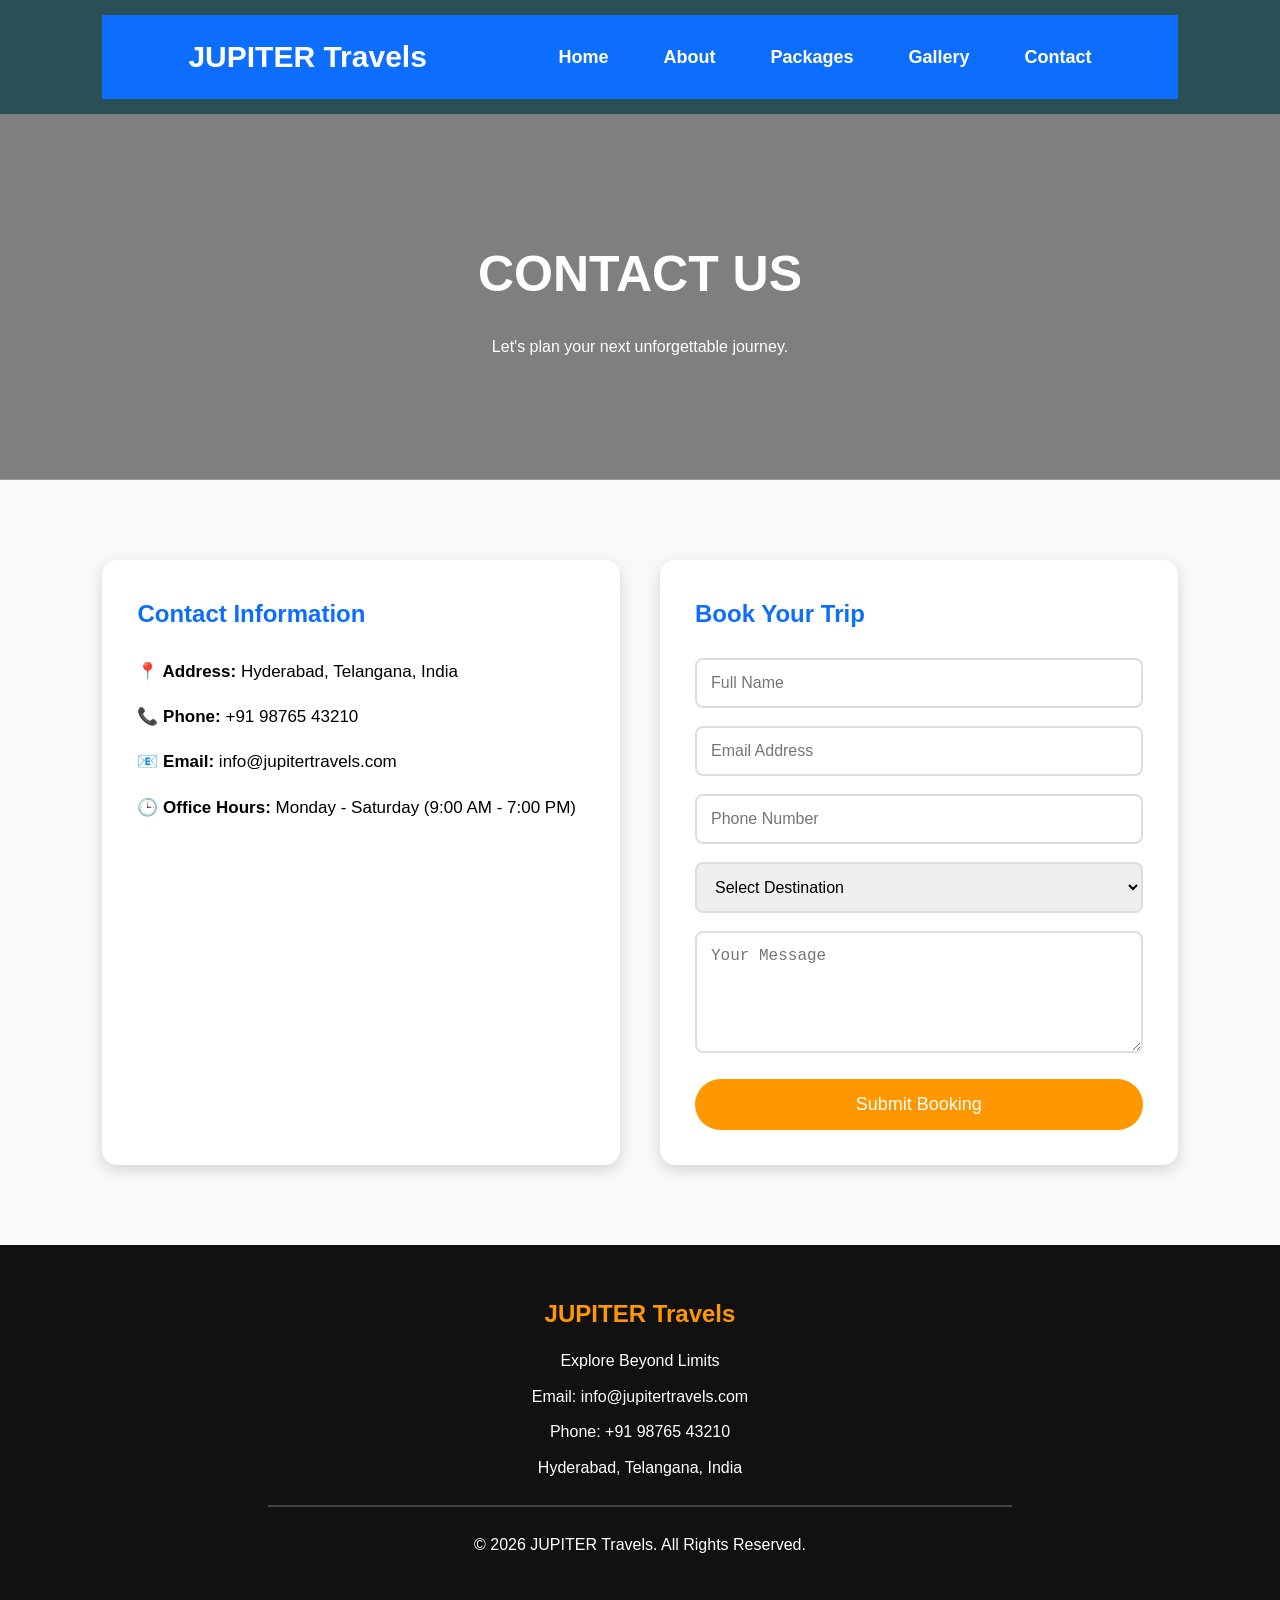
==== contact.html @ 2c7e60f9 "Add files via upload Added complete JUPITER Travels website files." ====
<!DOCTYPE html>
<html lang="en">

<head>
    <meta charset="UTF-8">
    <meta name="viewport" content="width=device-width, initial-scale=1.0">
    <title>Contact | JUPITER Travels</title>

    <meta name="description" content="Contact JUPITER Travels to book your dream vacation.">

    <link rel="stylesheet" href="style.css">
</head>

<body>

    <!-- Navigation -->

    <header>
        <nav>

            <h2 class="logo">JUPITER Travels</h2>

            <div class="menu-toggle" id="menu-toggle">
                ☰
            </div>

            <ul id="nav-links">
                <li><a href="index.html">Home</a></li>
                <li><a href="about.html">About</a></li>
                <li><a href="packages.html">Packages</a></li>
                <li><a href="gallery.html">Gallery</a></li>
                <li><a href="contact.html">Contact</a></li>
            </ul>

        </nav>
    </header>

    <!-- Banner -->

    <section class="page-banner">
        <h1>CONTACT US</h1>
        <p>Let's plan your next unforgettable journey.</p>
    </section>

    <!-- Contact Section -->

    <section class="contact-section">

        <div class="contact-info">

            <h2>Contact Information</h2>

            <p><strong>📍 Address:</strong> Hyderabad, Telangana, India</p>

            <p><strong>📞 Phone:</strong> +91 98765 43210</p>

            <p><strong>📧 Email:</strong> info@jupitertravels.com</p>

            <p><strong>🕒 Office Hours:</strong> Monday - Saturday (9:00 AM - 7:00 PM)</p>

        </div>

        <div class="contact-form">

            <h2>Book Your Trip</h2>

            <form id="bookingForm">

                <input type="text" id="name" placeholder="Full Name" required>

                <input type="email" id="email" placeholder="Email Address" required>

                <input type="tel" id="phone" placeholder="Phone Number" maxlength="10" required>

                <select id="destination" required>

                    <option value="">Select Destination</option>

                    <option>Goa</option>
                    <option>Kashmir</option>
                    <option>Kerala</option>
                    <option>Jaipur</option>
                    <option>Maldives</option>
                    <option>Paris</option>
                    <option>Leh-Ladakh</option>
                    <option>Andaman</option>
                    <option>Bali</option>
                    <option>Dubai</option>
                    <option>Japan</option>
                    <option>Greece</option>

                </select>

                <textarea id="message" rows="5" placeholder="Your Message" required></textarea>

                <button type="submit">
                    Submit Booking
                </button>

            </form>

        </div>

    </section>

    <!-- Success Popup -->

    <div id="popup" class="popup">

        <div class="popup-content">

            <div class="checkmark">✔</div>

            <h2>Booking Submitted!</h2>

            <p>
                Thank you for choosing
                <strong>JUPITER Travels</strong>.
                <br><br>
                We will contact you soon.
            </p>

            <button onclick="closePopup()">
                OK
            </button>

        </div>

    </div>

    <!-- Footer -->

    <footer>

        <div class="footer-content">

            <h2>JUPITER Travels</h2>

            <p>Explore Beyond Limits</p>

            <p>Email: info@jupitertravels.com</p>

            <p>Phone: +91 98765 43210</p>

            <p>Hyderabad, Telangana, India</p>

            <hr>

            <p>&copy; 2026 JUPITER Travels. All Rights Reserved.</p>

        </div>

    </footer>

    <script src="script.js"></script>

</body>

</html>
---- style.css ----
/* Reset */
* {
    margin: 0;
    padding: 0;
    box-sizing: border-box;
}

body {
    font-family: Arial, sans-serif;
    line-height: 1.6;
}

/* Navigation */
header {
    background: #2a4f54;
    padding: 15px 8%;
}

nav {
    display: flex;
    justify-content: space-between;
    align-items: center;
}

nav h2 {
    color: white;
    font-size: 30px;
}

nav ul {
    display: flex;
    list-style: none;
}

nav ul li {
    margin-left: 25px;
}

nav ul li a {
    color: white;
    text-decoration: none;
    font-weight: bold;
    transition: 0.3s;
}

nav ul li a:hover {
    color: #ffd43b;
}

/* Hero Section */
.hero {
    height: 90vh;
    background: linear-gradient(rgba(0,0,0,0.45), rgba(0,0,0,0.45)),
                url("images/hero/hero.jpg");
    background-size: cover;
    background-position: center;

    display: flex;
    flex-direction: column;
    justify-content: center;
    align-items: center;

    text-align: center;
    color: white;
    padding: 20px;
}

.hero h1 {
    font-size: 60px;
    margin-bottom: 20px;
}

.hero p {
    max-width: 700px;
    font-size: 20px;
    margin-bottom: 30px;
}

.hero button {
    padding: 15px 35px;
    border: none;
    border-radius: 30px;
    background: orange;
    color: white;
    font-size: 18px;
    cursor: pointer;
    transition: 0.3s;
}

.hero button:hover {
    background: darkorange;
    transform: scale(1.05);
}

/* Responsive Design */
@media (max-width: 768px) {

    nav {
        flex-direction: column;
    }

    nav ul {
        flex-direction: column;
        text-align: center;
        margin-top: 15px;
    }

    nav ul li {
        margin: 10px 0;
    }

    .hero h1 {
        font-size: 40px;
    }

    .hero p {
        font-size: 18px;
    }
}
/* Destinations Section */

.destinations {
    padding: 80px 8%;
    background: #f8f9fa;
}

.destinations h2 {
    text-align: center;
    font-size: 40px;
    margin-bottom: 50px;
}

.destination-container {
    display: grid;
    grid-template-columns: repeat(auto-fit, minmax(250px, 1fr));
    gap: 30px;
}

.card {
    background: white;
    border-radius: 12px;
    overflow: hidden;
    box-shadow: 0 5px 15px rgba(0,0,0,0.15);
    transition: 0.3s;
}

.card:hover {
    transform: translateY(-10px);
}

.card img {
    width: 100%;
    height: 220px;
    object-fit: cover;
}

.card h3 {
    padding: 15px;
}

.card p {
    padding: 0 15px 20px;
}
/* Why Choose Us */

.why-us {
    padding: 80px 8%;
    background: white;
}

.why-us h2 {
    text-align: center;
    font-size: 40px;
    margin-bottom: 50px;
}

.why-container {
    display: grid;
    grid-template-columns: repeat(auto-fit, minmax(230px, 1fr));
    gap: 25px;
}

.why-card {
    background: #2a4f54;
    color: white;
    padding: 30px;
    border-radius: 12px;
    text-align: center;
    transition: 0.3s;
}

.why-card:hover {
    transform: translateY(-10px);
}

.why-card h3 {
    margin-bottom: 15px;
    font-size: 22px;
}
/* Featured Packages */

.packages{
    padding:80px 8%;
    background:#f8f9fa;
}

.packages h2{
    text-align:center;
    font-size:40px;
    margin-bottom:50px;
}

.package-container{
    display:grid;
    grid-template-columns:repeat(auto-fit,minmax(280px,1fr));
    gap:30px;
}

.package-card{
    background:white;
    padding:30px;
    border-radius:15px;
    text-align:center;
    box-shadow:0 5px 15px rgba(0,0,0,.15);
    transition:.3s;
}

.package-card:hover{
    transform:translateY(-10px);
}

.package-card h3{
    color:#0d6efd;
    margin-bottom:20px;
}

.package-card p{
    margin:10px 0;
}

.package-card button{
    margin-top:20px;
    padding:12px 25px;
    border:none;
    border-radius:30px;
    background:#ff9800;
    color:white;
    font-weight:bold;
    cursor:pointer;
}

.package-card button:hover{
    background:#e68900;
}
/* Statistics */

.stats{
    background:#0d6efd;
    color:white;
    padding:70px 8%;

    display:grid;
    grid-template-columns:repeat(auto-fit,minmax(200px,1fr));

    gap:30px;

    text-align:center;
}

.stat-box h2{
    font-size:50px;
    margin-bottom:10px;
}

.stat-box p{
    font-size:20px;
}
/* Testimonials */

.testimonials{
    padding:80px 8%;
    background:#f8f9fa;
}

.testimonials h2{
    text-align:center;
    font-size:40px;
    margin-bottom:50px;
}

.testimonial-container{
    display:grid;
    grid-template-columns:repeat(auto-fit,minmax(280px,1fr));
    gap:30px;
}

.testimonial-card{
    background:white;
    padding:30px;
    border-radius:15px;
    box-shadow:0 5px 15px rgba(0,0,0,.15);
    transition:.3s;
}

.testimonial-card:hover{
    transform:translateY(-10px);
}

.testimonial-card p{
    font-style:italic;
    margin-bottom:20px;
}

.testimonial-card h4{
    color:#0d6efd;
}
/* Call To Action */

.cta{
    background:linear-gradient(135deg,#0d6efd,#004aad);
    color:white;
    text-align:center;
    padding:80px 20px;
}

.cta h2{
    font-size:42px;
    margin-bottom:20px;
}

.cta p{
    font-size:18px;
    max-width:700px;
    margin:auto;
    margin-bottom:30px;
}

.cta button{
    background:#ff9800;
    color:white;
    padding:15px 35px;
    border:none;
    border-radius:30px;
    font-size:18px;
    cursor:pointer;
    transition:.3s;
}

.cta button:hover{
    background:#e68900;
    transform:scale(1.05);
}
/* Footer */

footer{
    background:#111;
    color:white;
    padding:50px 20px;
    text-align:center;
}

.footer-content h2{
    color:#ff9800;
    margin-bottom:15px;
}

.footer-content p{
    margin:10px 0;
}

footer hr{
    margin:25px auto;
    width:60%;
    border:1px solid #444;
}
/* Page Banner */

.page-banner{
    background:linear-gradient(rgba(0,0,0,.5),rgba(0,0,0,.5)),
    url("images/hero/hero.jpg");

    background-size:cover;
    background-position:center;

    color:rgb(255, 255, 255);
    text-align:center;
    padding:120px 20px;
}

.page-banner h1{
    font-size:50px;
    margin-bottom:20px;
}

.about-content{
    padding:80px 8%;
}

.about-content h2{
    text-align:center;
    font-size:40px;
    margin-bottom:30px;
}

.about-content>p{
    max-width:900px;
    margin:auto;
    text-align:center;
    margin-bottom:50px;
}

.about-grid{
    display:grid;
    grid-template-columns:repeat(auto-fit,minmax(250px,1fr));
    gap:30px;
}

.about-box{
    background:white;
    padding:30px;
    border-radius:15px;
    box-shadow:0 5px 15px rgba(0,0,0,.15);
    transition:.3s;
}

.about-box:hover{
    transform:translateY(-10px);
}
/* Gallery */

.gallery-section{
    padding:80px 8%;
}

.gallery-section h2{
    text-align:center;
    font-size:40px;
    margin-bottom:50px;
}

.gallery-grid{
    display:grid;
    grid-template-columns:repeat(auto-fit,minmax(280px,1fr));
    gap:20px;
}

.gallery-grid img{
    width:100%;
    height:250px;
    object-fit:cover;
    border-radius:15px;
    transition:.4s;
    box-shadow:0 5px 15px rgba(0,0,0,.15);
}

.gallery-grid img:hover{
    transform:scale(1.05);
}
/* Gallery */

.gallery-section{
    padding:80px 8%;
    background:#f8f9fa;
}

.gallery-section h2{
    text-align:center;
    font-size:40px;
    margin-bottom:50px;
}

.gallery-grid{
    display:grid;
    grid-template-columns:repeat(auto-fit,minmax(280px,1fr));
    gap:25px;
}

.gallery-card{
    background:white;
    border-radius:15px;
    overflow:hidden;
    box-shadow:0 5px 15px rgba(0,0,0,.15);
    transition:.3s;
}

.gallery-card:hover{
    transform:translateY(-10px);
}

.gallery-card img{
    width:100%;
    height:250px;
    object-fit:cover;
}

.gallery-card h3{
    text-align:center;
    padding:18px;
    color:#0d6efd;
    font-size:24px;
}
/* Contact */

.contact-section{
    display:grid;
    grid-template-columns:1fr 1fr;
    gap:50px;
    padding:80px 8%;
}

.contact-info,
.contact-form{
    background:white;
    padding:35px;
    border-radius:15px;
    box-shadow:0 5px 15px rgba(0,0,0,.15);
}

.contact-info h2,
.contact-form h2{
    margin-bottom:25px;
    color:#0d6efd;
}

.contact-info p{
    margin:18px 0;
}

.contact-form input,
.contact-form select,
.contact-form textarea{
    width:100%;
    padding:15px;
    margin-bottom:20px;
    border:1px solid #ccc;
    border-radius:8px;
    font-size:16px;
}

.contact-form button{
    width:100%;
    padding:15px;
    background:#ff9800;
    color:white;
    border:none;
    border-radius:30px;
    font-size:18px;
    cursor:pointer;
}

.contact-form button:hover{
    background:#e68900;
}

@media(max-width:768px){

.contact-section{
grid-template-columns:1fr;
}

}
/* Trip Cost Calculator */

.calculator{
    max-width:700px;
    margin:0 auto 60px;
    background:white;
    padding:35px;
    border-radius:15px;
    box-shadow:0 5px 15px rgba(0,0,0,.15);
    text-align:center;
}

.calculator h2{
    color:#0d6efd;
    margin-bottom:25px;
}

.calculator select,
.calculator input{
    width:100%;
    padding:15px;
    margin:15px 0;
    border:1px solid #ccc;
    border-radius:8px;
    font-size:16px;
}

.calculator button{
    background:#ff9800;
    color:white;
    border:none;
    padding:15px 30px;
    border-radius:30px;
    cursor:pointer;
    font-size:18px;
}

.calculator button:hover{
    background:#e68900;
}

#totalCost{
    margin-top:25px;
    color:#0d6efd;
    font-size:28px;
}
/* CONTACT PAGE */

.contact-section{
    display:grid;
    grid-template-columns:repeat(auto-fit,minmax(350px,1fr));
    gap:40px;
    padding:80px 8%;
    background:#f8f9fa;
}

.contact-info,
.contact-form{
    background:#fff;
    padding:35px;
    border-radius:15px;
    box-shadow:0 5px 15px rgba(0,0,0,.15);
}

.contact-info h2,
.contact-form h2{
    color:#0d6efd;
    margin-bottom:25px;
}

.contact-info p{
    margin:18px 0;
    font-size:17px;
}

.contact-form input,
.contact-form select,
.contact-form textarea{
    width:100%;
    padding:14px;
    margin-bottom:18px;
    border:2px solid #ddd;
    border-radius:8px;
    font-size:16px;
    transition:.3s;
    box-sizing:border-box;
}

.contact-form input:focus,
.contact-form select:focus,
.contact-form textarea:focus{
    border-color:#0d6efd;
    outline:none;
    box-shadow:0 0 8px rgba(13,110,253,.2);
}

.contact-form button{
    width:100%;
    padding:15px;
    background:#ff9800;
    color:#fff;
    border:none;
    border-radius:30px;
    font-size:18px;
    cursor:pointer;
    transition:.3s;
}

.contact-form button:hover{
    background:#e68900;
    transform:translateY(-2px);
}

/* SUCCESS POPUP */

.popup{
    position:fixed;
    top:0;
    left:0;
    width:100%;
    height:100%;
    background:rgba(0,0,0,.6);
    display:none;
    justify-content:center;
    align-items:center;
    z-index:9999;
}

.popup-content{
    width:380px;
    background:#fff;
    padding:35px;
    border-radius:20px;
    text-align:center;
    animation:popup .3s ease;
}

.checkmark{
    width:90px;
    height:90px;
    margin:0 auto 20px;
    border-radius:50%;
    background:#28a745;
    color:#fff;
    font-size:55px;
    line-height:90px;
}

.popup-content h2{
    margin-bottom:15px;
    color:#28a745;
}

.popup-content p{
    font-size:17px;
    margin-bottom:25px;
}

.popup-content button{
    background:#0d6efd;
    color:white;
    border:none;
    padding:12px 35px;
    border-radius:30px;
    font-size:17px;
    cursor:pointer;
}

.popup-content button:hover{
    background:#004aad;
}

@keyframes popup{

from{
transform:scale(.5);
opacity:0;
}

to{
transform:scale(1);
opacity:1;
}

}

@media(max-width:768px){

.contact-section{
grid-template-columns:1fr;
}

}
/* ===========================
   Responsive Navigation
=========================== */

nav{
    display:flex;
    justify-content:space-between;
    align-items:center;
    padding:18px 8%;
    background:#0d6efd;
}

.logo{
    color:white;
    font-size:30px;
    font-weight:bold;
}

nav ul{
    display:flex;
    list-style:none;
    gap:30px;
}

nav ul li{
    list-style:none;
}

nav ul li a{
    color:white;
    text-decoration:none;
    font-size:18px;
    transition:.3s;
}

nav ul li a:hover{
    color:#ffd700;
}

.menu-toggle{
    display:none;
    font-size:35px;
    color:white;
    cursor:pointer;
}

/* Mobile */

@media(max-width:768px){

.menu-toggle{
display:block;
}

nav ul{

display:none;

position:absolute;

top:75px;

left:0;

width:100%;

background:#2a4f54;

flex-direction:column;

text-align:center;

padding:20px 0;

}

nav ul.active{

display:flex;

}

nav ul li{

margin:15px 0;

}

}
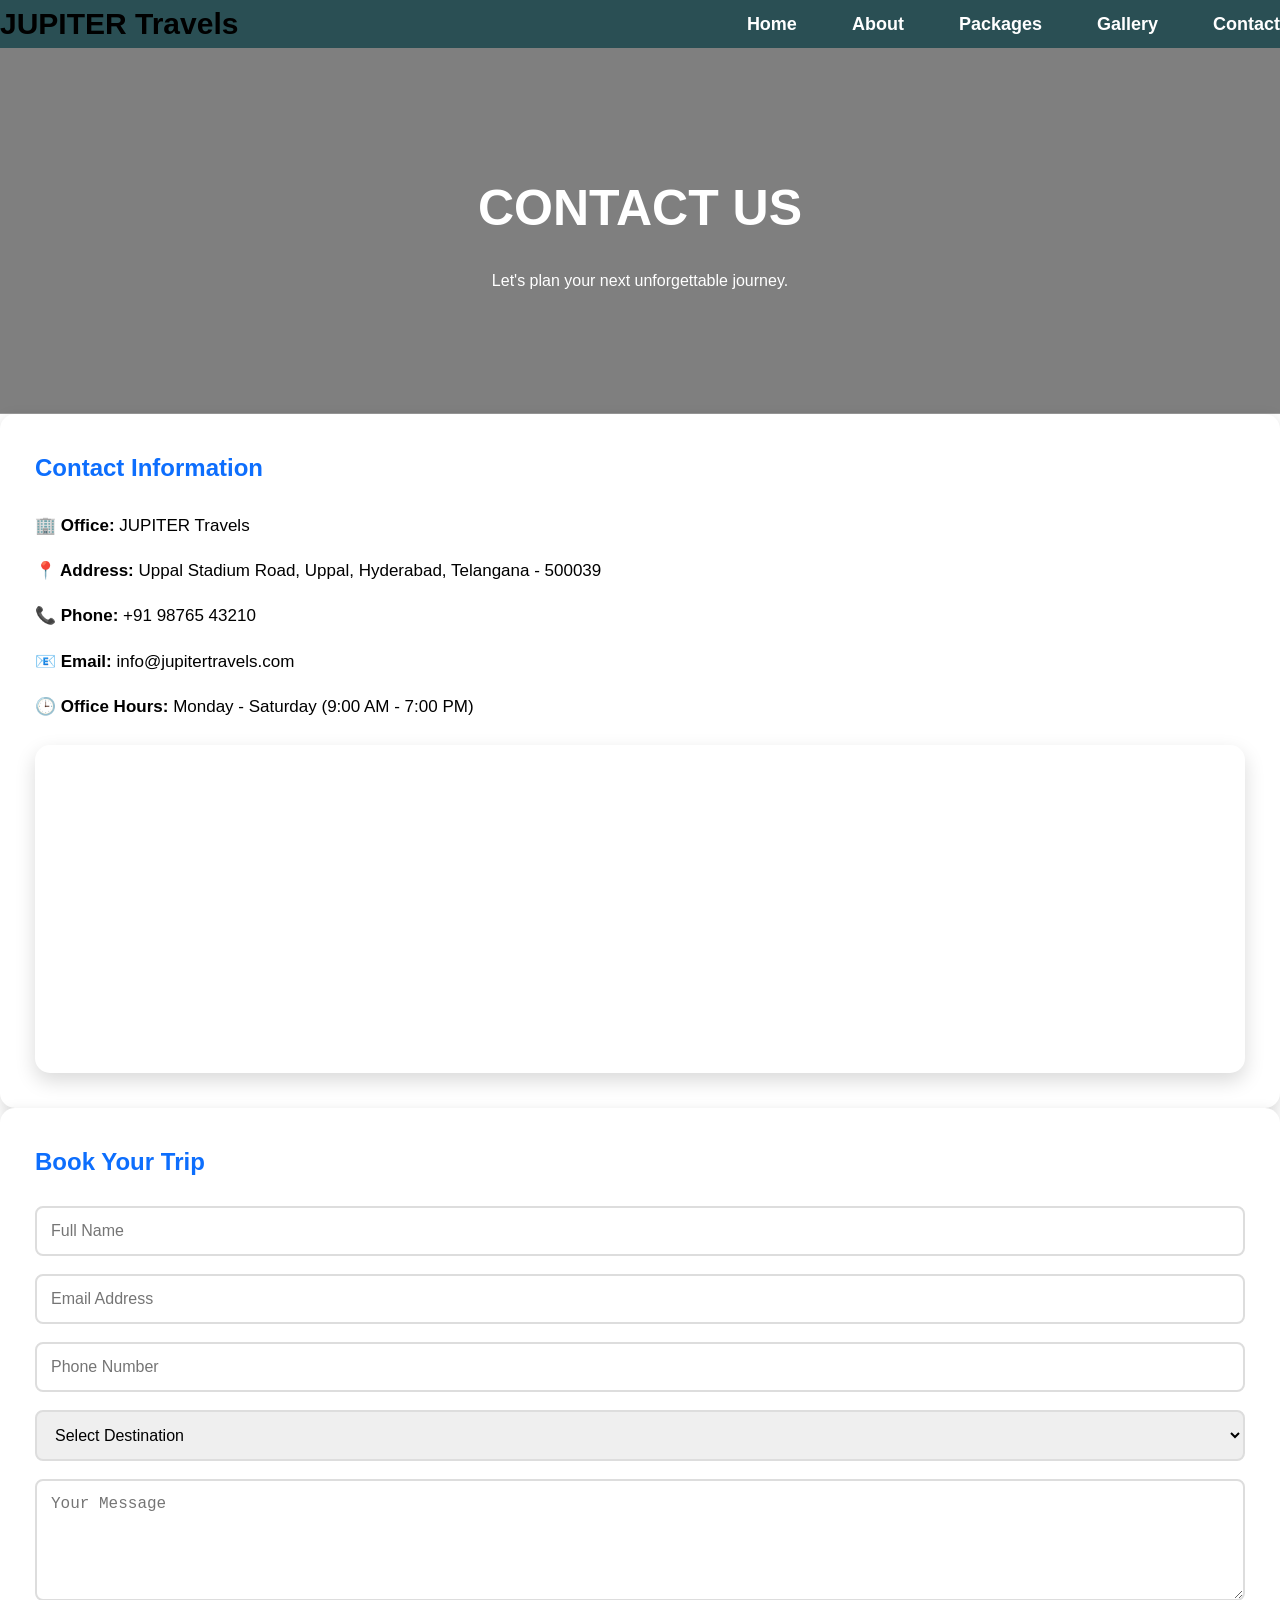
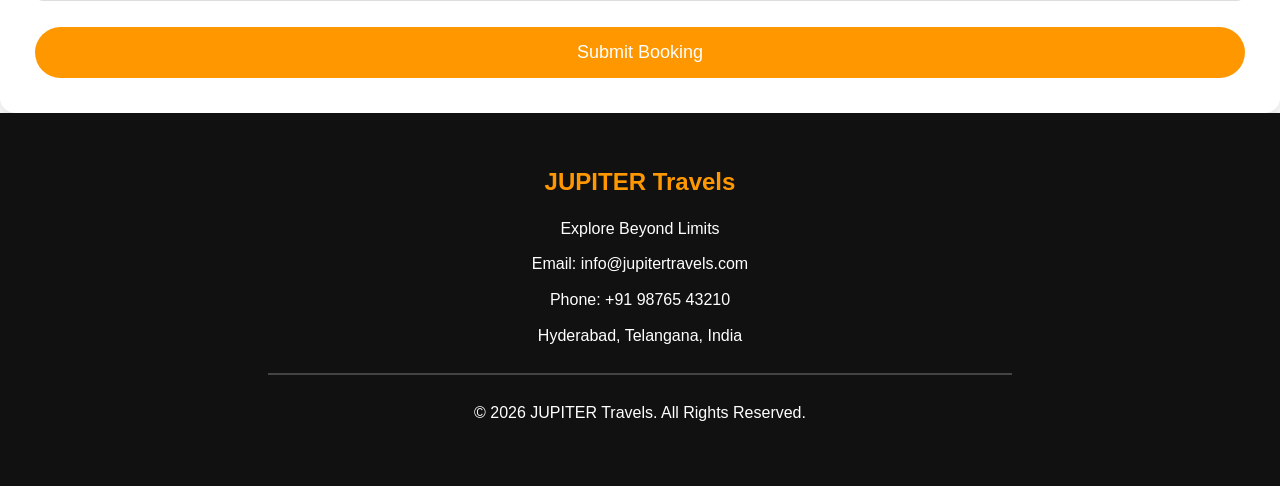
==== commit 4d29de27: "Add files via upload" ====
--- a/contact.html
+++ b/contact.html
@@ -44,62 +44,71 @@
 
     <!-- Contact Section -->
 
-    <section class="contact-section">
+    <div class="contact-info">
 
-        <div class="contact-info">
+        <h2>Contact Information</h2>
 
-            <h2>Contact Information</h2>
+        <p><strong>🏢 Office:</strong> JUPITER Travels</p>
 
-            <p><strong>📍 Address:</strong> Hyderabad, Telangana, India</p>
+        <p><strong>📍 Address:</strong> Uppal Stadium Road, Uppal, Hyderabad, Telangana - 500039</p>
 
-            <p><strong>📞 Phone:</strong> +91 98765 43210</p>
+        <p><strong>📞 Phone:</strong> +91 98765 43210</p>
 
-            <p><strong>📧 Email:</strong> info@jupitertravels.com</p>
+        <p><strong>📧 Email:</strong> info@jupitertravels.com</p>
 
-            <p><strong>🕒 Office Hours:</strong> Monday - Saturday (9:00 AM - 7:00 PM)</p>
+        <p><strong>🕒 Office Hours:</strong> Monday - Saturday (9:00 AM - 7:00 PM)</p>
+
+        <div class="map-container">
+
+            <iframe
+                src="https://maps.google.com/maps?q=Rajiv%20Gandhi%20International%20Cricket%20Stadium%20Uppal&t=&z=15&ie=UTF8&iwloc=&output=embed"
+                width="100%" height="320" style="border:0;" allowfullscreen="" loading="lazy">
+            </iframe>
 
         </div>
 
-        <div class="contact-form">
+    </div>
 
-            <h2>Book Your Trip</h2>
+    <div class="contact-form">
 
-            <form id="bookingForm">
+        <h2>Book Your Trip</h2>
 
-                <input type="text" id="name" placeholder="Full Name" required>
+        <form id="bookingForm">
 
-                <input type="email" id="email" placeholder="Email Address" required>
+            <input type="text" id="name" placeholder="Full Name" required>
 
-                <input type="tel" id="phone" placeholder="Phone Number" maxlength="10" required>
+            <input type="email" id="email" placeholder="Email Address" required>
 
-                <select id="destination" required>
+            <input type="tel" id="phone" placeholder="Phone Number" maxlength="10" required>
 
-                    <option value="">Select Destination</option>
+            <select id="destination" required>
 
-                    <option>Goa</option>
-                    <option>Kashmir</option>
-                    <option>Kerala</option>
-                    <option>Jaipur</option>
-                    <option>Maldives</option>
-                    <option>Paris</option>
-                    <option>Leh-Ladakh</option>
-                    <option>Andaman</option>
-                    <option>Bali</option>
-                    <option>Dubai</option>
-                    <option>Japan</option>
-                    <option>Greece</option>
+                <option value="">Select Destination</option>
 
-                </select>
+                <option>Goa</option>
+                <option>Kashmir</option>
+                <option>Kerala</option>
+                <option>Jaipur</option>
+                <option>Maldives</option>
+                <option>Paris</option>
+                <option>Leh-Ladakh</option>
+                <option>Andaman</option>
+                <option>Bali</option>
+                <option>Dubai</option>
+                <option>Japan</option>
+                <option>Greece</option>
 
-                <textarea id="message" rows="5" placeholder="Your Message" required></textarea>
+            </select>
 
-                <button type="submit">
-                    Submit Booking
-                </button>
+            <textarea id="message" rows="5" placeholder="Your Message" required></textarea>
 
-            </form>
+            <button type="submit">
+                Submit Booking
+            </button>
 
-        </div>
+        </form>
+
+    </div>
 
     </section>
 
--- a/style.css
+++ b/style.css
@@ -13,7 +13,7 @@
 /* Navigation */
 header {
     background: #2a4f54;
-    padding: 15px 8%;
+    padding: 0px;
 }
 
 nav {
@@ -80,8 +80,8 @@
     padding: 15px 35px;
     border: none;
     border-radius: 30px;
-    background: orange;
-    color: white;
+    background: rgb(0 109 255 / 45%);
+    color: rgb(0, 0, 0);
     font-size: 18px;
     cursor: pointer;
     transition: 0.3s;
@@ -760,12 +760,12 @@
     display:flex;
     justify-content:space-between;
     align-items:center;
-    padding:18px 8%;
-    background:#0d6efd;
+    padding:0px;
+    background:#2a4f54;
 }
 
 .logo{
-    color:white;
+    color:rgb(0, 0, 0);
     font-size:30px;
     font-weight:bold;
 }
@@ -840,4 +840,18 @@
 
 }
 
+}
+/* Google Map */
+
+.map-container{
+    margin-top:25px;
+    border-radius:15px;
+    overflow:hidden;
+    box-shadow:0 8px 20px rgba(0,0,0,0.15);
+}
+
+.map-container iframe{
+    width:100%;
+    height:320px;
+    border:0;
 }
